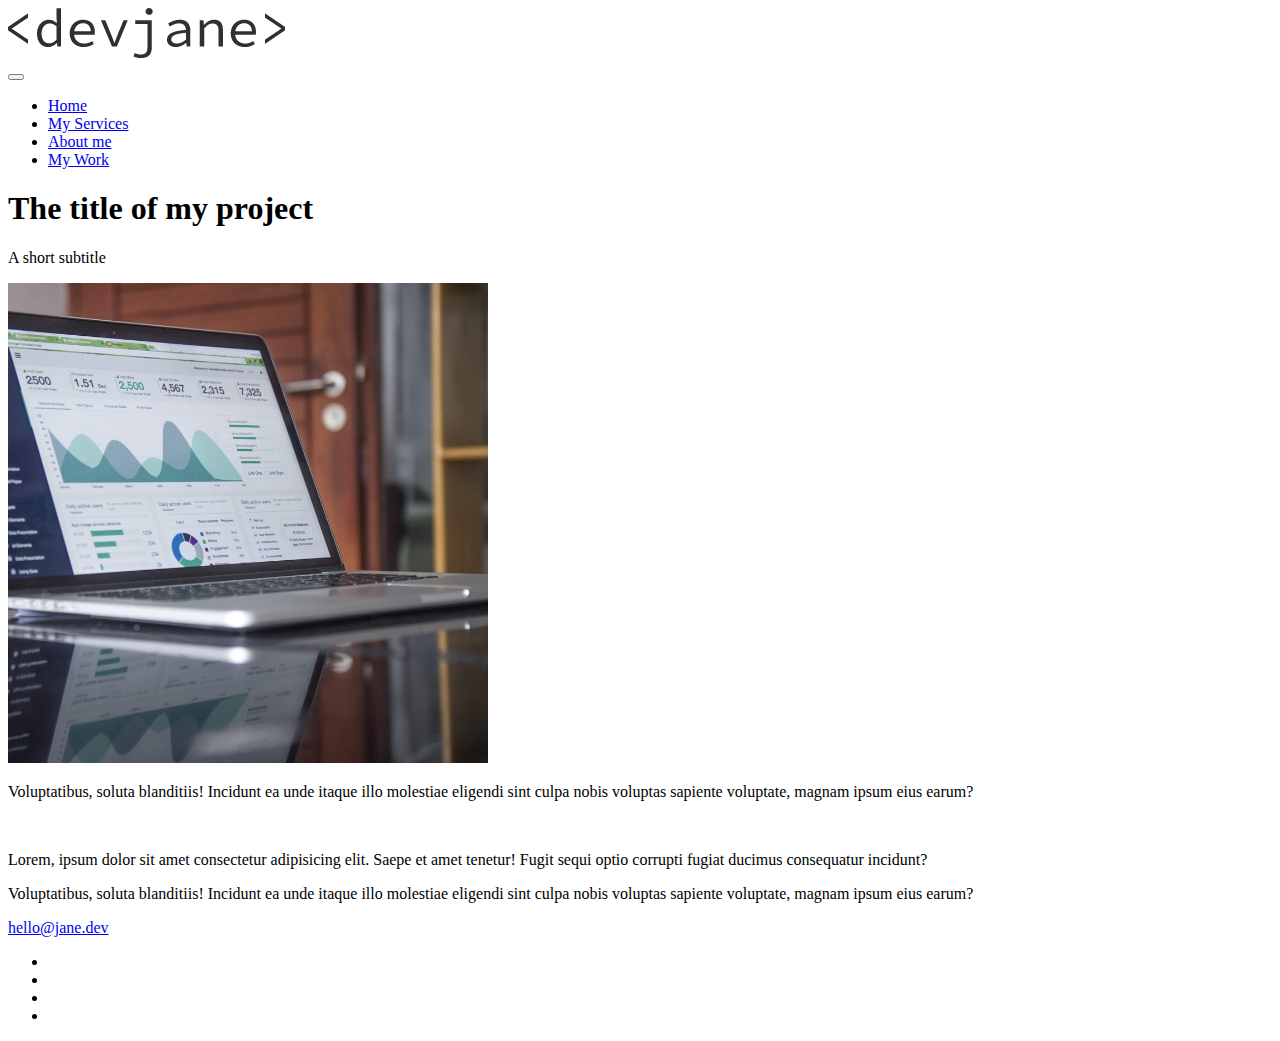
==== portfolio-item.html @ f972c3da "CH17 6S! Created the portfolio item page via portfolio-item.html" ====
<!DOCTYPE html>
<html lang="en">
    <head>
        <meta charset="UTF-8">
        <meta name="viewport" content="width=device-width, initial-scale=1.0">
        <title>DevJane Portfolio Website</title>
        <link rel="stylesheet" href="https://cdnjs.cloudflare.com/ajax/libs/normalize/7.0.0/normalize.min.css">
        <link rel="stylesheet" href="https://cdnjs.cloudflare.com/ajax/libs/font-awesome/5.11.2/css/all.css" integrity="sha256-46qynGAkLSFpVbEBog43gvNhfrOj+BmwXdxFgVK/Kvc=" crossorigin="anonymous" />  
        
        <!-- Update these with your own fonts -->
        <link href="https://fonts.googleapis.com/css?family=Source+Code+Pro:400,900|Source+Sans+Pro:300,900&display=swap" rel="stylesheet">
        
        <link rel="stylesheet" href="css/style.css">

    </head>
    <body>
        <header>
            <div class="logo">
                <img src="img/devjane.png" alt="">
            </div>
            <button class="nav-toggle" aria-label="toggle navigation">
                <span class="hamburger"></span>
            </button>
            <nav class="nav">
                <ul class="nav__list">
                    <li class="nav__item"><a href="index.html" class="nav__link">Home</a></li>
                    <li class="nav__item"><a href="index.html#services" class="nav__link">My Services</a></li>
                    <li class="nav__item"><a href="index.html#about" class="nav__link">About me</a></li>
                    <li class="nav__item"><a href="index.html#work" class="nav__link">My Work</a></li>
                </ul>
            </nav>
        </header>
        

        <section class="intro">
            <h1 class="section__title section__title--intro">
                The title <strong>of my project</strong>
            </h1>
            <p class="section__subtitle section__subtitle--intro">A short subtitle</p>
            <img src="img/portfolio-01.jpg" alt="" class="intro__img">
        </section>
        
        <div class="portfolio-item-individual">
            <p>Voluptatibus, soluta blanditiis! Incidunt ea unde itaque illo molestiae eligendi sint culpa nobis voluptas sapiente voluptate, magnam ipsum eius earum?</p>
            <img src="img/portfolio-details.jpg" alt="">
            <p>Lorem, ipsum dolor sit amet consectetur adipisicing elit. Saepe et amet tenetur! Fugit sequi optio corrupti fugiat ducimus consequatur incidunt?</p>
            <p>Voluptatibus, soluta blanditiis! Incidunt ea unde itaque illo molestiae eligendi sint culpa nobis voluptas sapiente voluptate, magnam ipsum eius earum?</p>
        </div>
        
        
        <!-- Footer -->
        <footer class="footer">
            <!-- replace with your own email address -->
            <a href="mailto:hello@jane.dev" class="footer__link">hello@jane.dev</a>
            <ul class="social-list">
                <li class="social-list__item">
                    <a class="social-list__link" href="https://codepen.io">
                        <i class="fab fa-codepen"></i>
                    </a>
                </li>
                <li class="social-list__item">
                    <a class="social-list__link" href="http://dribbble.com">
                        <i class="fab fa-dribbble"></i>
                    </a>
                </li>
                <li class="social-list__item">
                    <a class="social-list__link" href="https://twitter.com">
                        <i class="fab fa-twitter"></i>
                    </a>
                </li>
                <li class="social-list__item">
                    <a class="social-list__link" href="https://github.com">
                        <i class="fab fa-github"></i>
                    </a>
                </li>
            </ul>
        </footer>
        
        
        <script src="js/index.js"></script>
        
    </body>
</html>
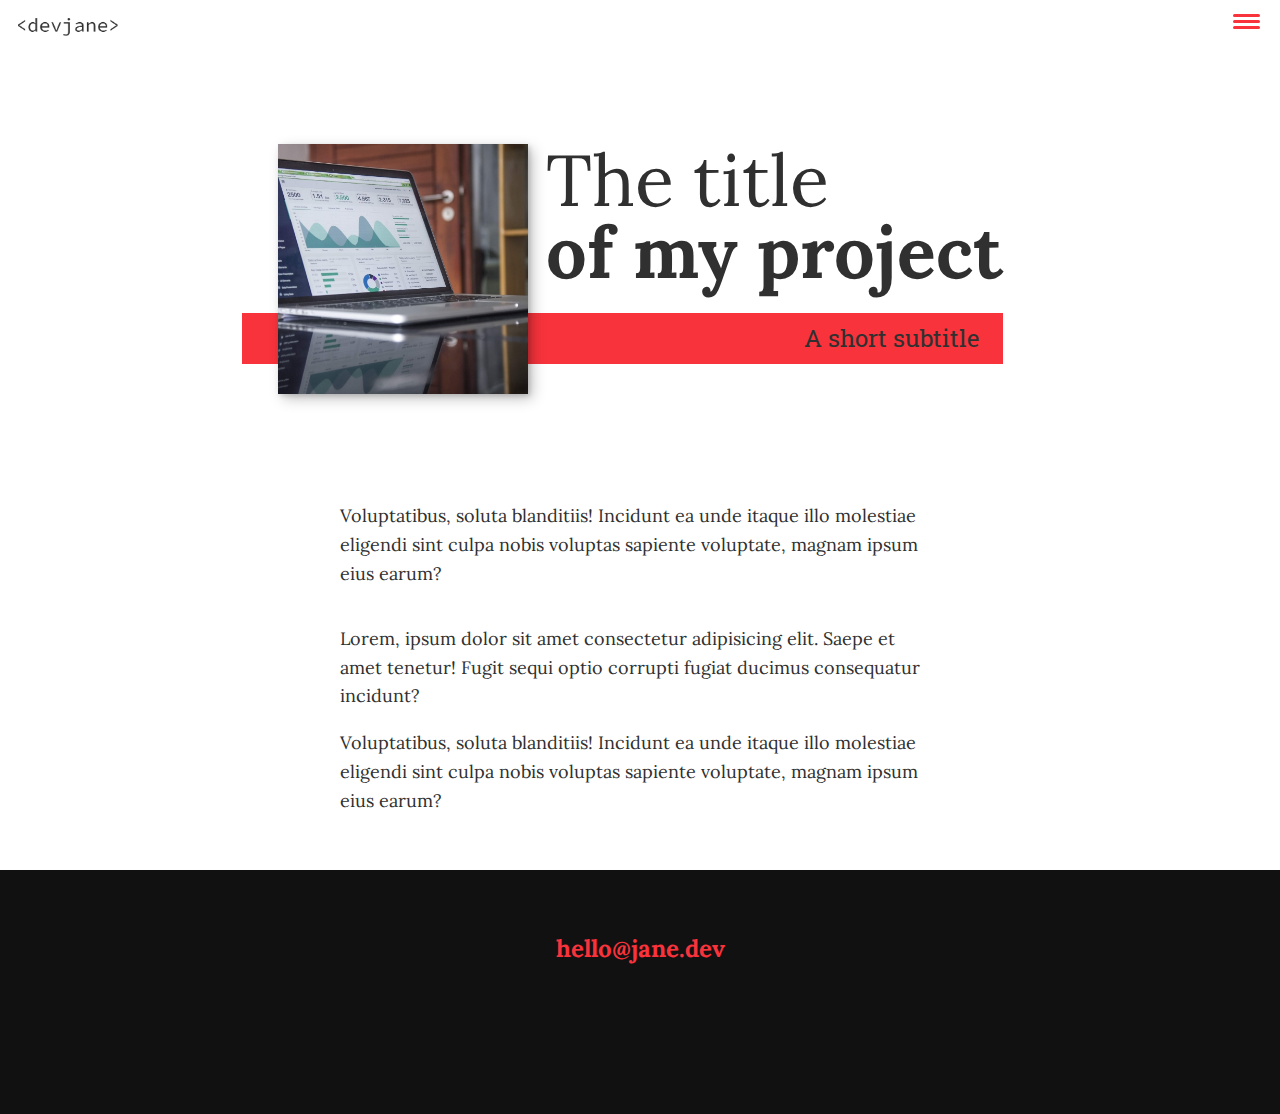
==== commit 32168dc8: "Updated CSS path in both HTML files" ====
--- a/portfolio-item.html
+++ b/portfolio-item.html
@@ -8,9 +8,9 @@
         <link rel="stylesheet" href="https://cdnjs.cloudflare.com/ajax/libs/font-awesome/5.11.2/css/all.css" integrity="sha256-46qynGAkLSFpVbEBog43gvNhfrOj+BmwXdxFgVK/Kvc=" crossorigin="anonymous" />  
         
         <!-- Update these with your own fonts -->
-        <link href="https://fonts.googleapis.com/css?family=Source+Code+Pro:400,900|Source+Sans+Pro:300,900&display=swap" rel="stylesheet">
+        <link href="https://fonts.googleapis.com/css?family=Lora:400,700|Roboto+Slab:400,700&display=swap" rel="stylesheet"> 
         
-        <link rel="stylesheet" href="css/style.css">
+        <link rel="stylesheet" href="CSS/style.css">
 
     </head>
     <body>
--- a/CSS/style.css
+++ b/CSS/style.css
@@ -0,0 +1,478 @@
+*,
+*::before,
+*::after {
+    box-sizing: border-box;
+}
+
+/* Custom Properties, update these for your own design */
+
+:root {
+    --ff-primary: 'Lora', serif;
+    --ff-secondary: 'Roboto Slab', serif;
+    
+    --fw-reg: 400;
+    --fw-bold: 700;
+    
+    --clr-light: #fff;
+    --clr-dark: #303030;
+    --clr-accent: #f8333c;
+    
+    --fs-h1: 3rem;
+    --fs-h2: 2.25rem;
+    --fs-h3: 1.25rem;
+    --fs-body: 1rem;
+    
+    --bs: 0.25em 0.25em 0.75em rgba(0,0,0,.25),
+          0.125em 0.125em 0.25em rgba(0,0,0,.15);
+}
+
+@media (min-width: 800px) {
+    :root {
+        --fs-h1: 4.5rem;
+        --fs-h2: 3.75rem;
+        --fs-h3: 1.5rem;
+        --fs-body: 1.125rem;
+    }
+}
+
+/* General styles */
+
+/* endable this to add smooth scrolling */
+/* html {
+    scroll-behavior: smooth;
+} */
+
+
+body {
+    background: var(--clr-light);
+    color: var(--clr-dark);
+    margin: 0;
+    font-family: var(--ff-primary);
+    font-size: var(--fs-body);
+    line-height: 1.6;
+}
+
+section {
+    padding: 5em 2em;
+}
+
+img {
+    display: block;
+    max-width: 100%;
+}
+
+strong { font-weight: var(--fw-bold) }
+
+:focus {
+    outline: 3px solid var(--clr-accent);
+    outline-offset: 3px;
+}
+
+/* Buttons */
+
+.btn {
+    display: inline-block;
+    padding: .5em 2.5em;
+    background: var(--clr-accent);
+    color: var(--clr-dark);
+    text-decoration: none;
+    cursor: pointer;
+    font-size: .8rem;
+    text-transform: uppercase;
+    letter-spacing: 2px;
+    font-weight: var(--fw-bold);
+    transition: transform 200ms ease-in-out;
+}
+
+.btn:hover {
+    transform: scale(1.1);
+}
+
+/* Typography */
+
+h1,
+h2,
+h3 {
+    line-height: 1;
+    margin: 0;
+}
+
+h1 { font-size: var(--fs-h1) }
+h2 { font-size: var(--fs-h2) }
+h3 { font-size: var(--fs-h3) }
+
+
+.section__title {
+    margin-bottom: .25em;
+}
+
+.section__title--intro {
+    font-weight: var(--fw-reg);
+}
+
+.section__title--intro strong {
+    display: block;
+}
+
+.section__subtitle {
+    margin: 0;
+    font-size: var(--fs-h3);
+}
+
+.section__subtitle--intro,
+.section__subtitle--about {
+    background: var(--clr-accent);
+    padding: .25em 1em;
+    font-family: var(--ff-secondary);
+    margin-bottom: 1em;
+}
+
+.section__subtitle--work {
+    color: var(--clr-accent);
+    font-weight: var(--fw-bold);
+    margin-bottom: 2em;
+}
+
+/* header */
+
+header {
+    display: flex;
+    justify-content: space-between;
+    padding: 1em;
+}
+
+.logo {
+    max-width: 100px;
+}
+
+.nav {
+    position: fixed;
+    background: var(--clr-dark);
+    color: var(--clr-light);
+    top: 0;
+    bottom: 0;
+    left: 0;
+    right: 0;
+    z-index: 100;
+    
+    transform: translateX(100%);
+    transition: transform 250ms cubic-bezier(.5, 0, .5, 1);
+}
+
+.nav__list {
+    list-style: none;
+    display: flex;
+    height: 100%;
+    flex-direction: column;
+    justify-content: space-evenly;
+    align-items: center;
+    margin: 0;
+    padding: 0;
+}
+
+.nav__link {
+    color: inherit;
+    font-weight: var(--fw-bold);
+    font-size: var(--fs-h2);
+    text-decoration: none;
+}
+
+.nav__link:hover {
+    color: var(--clr-accent);
+}
+
+.nav-toggle {
+    padding: .5em;
+    background: transparent;
+    border: 0;
+    cursor: pointer;
+    position: absolute;
+    right: 1em;
+    top: 1em;
+    z-index: 1000;
+}
+
+.nav-open .nav {
+    transform: translateX(0);
+}
+
+.nav-open .nav-toggle {
+    position: fixed;
+}
+
+.nav-open .hamburger {
+    transform: rotate(.625turn);
+}
+
+.nav-open .hamburger::before {
+    transform: rotate(90deg) translateX(-6px);
+}
+
+.nav-open .hamburger::after {
+    opacity: 0;
+}
+
+
+
+
+
+
+.hamburger {
+    display: block;
+    position: relative;
+}
+
+.hamburger,
+.hamburger::before,
+.hamburger::after {
+    background: var(--clr-accent);
+    width: 2em;
+    height: 3px;
+    border-radius: 1em;
+    transition: transform 250ms ease-in-out;
+}
+
+
+.hamburger::before,
+.hamburger::after {
+    content: '';
+    position: absolute;
+    left: 0;
+    right: 0;
+}
+
+.hamburger::before { top: 6px; }
+.hamburger::after { bottom: 6px; }
+
+
+/*  Intro section  */
+
+.intro {
+    position: relative;
+}
+
+.intro__img {
+    box-shadow: var(--bs);
+}
+
+.section__subtitle--intro {
+    display: inline-block;
+}
+
+@media (min-width: 600px) {
+    .intro {
+        display: grid;
+        width: min-content;
+        margin: 0 auto;
+        grid-column-gap: 1em;
+        grid-template-areas: 
+            "img title"
+            "img subtitle";
+        grid-template-columns: min-content max-content;
+    }
+    
+    .intro__img {
+        grid-area: img;
+        min-width: 250px;
+        position: relative;
+        z-index: 2;
+    }    
+    
+    .section__subtitle--intro {
+        align-self: start;
+        grid-column: -1 / 1;
+        grid-row: 2;
+        text-align: right;
+        position: relative;
+        left: -1.5em;
+        width: calc(100% + 1.5em);
+    }
+}
+
+
+
+/*  My services section  */
+
+.my-services {
+    background-color: var(--clr-dark);
+    background-image: url(../img/services-bg.jpg);
+    background-size: cover;
+    /* background-blend-mode: multiply; */
+    color: var(--clr-light);
+    text-align: center;
+}
+
+.section__title--services {
+    color: var(--clr-accent);
+    position: relative;
+}
+
+.section__title--services::after {
+    content: '';
+    display: block;
+    width: 2em;
+    height: 1px;
+    margin: 0.5em auto 1em;
+    background: var(--clr-light);
+    opacity: 0.25;
+}
+
+.services {
+    margin-bottom: 4em;
+}
+
+.service {
+    max-width: 500px;
+    margin: 0 auto;
+}
+
+@media (min-width: 800px) {
+    .services {
+        display: flex;
+        max-width: 1000px;
+        margin-left: auto;
+        margin-right: auto;
+    }
+    
+    .service + .service {
+        margin-left: 2em;
+    }
+}
+
+
+.about-me {
+    max-width: 1000px;
+    margin: 0 auto;
+}
+
+.about-me__img {
+    box-shadow: var(--bs);
+}
+
+@media (min-width: 600px) {
+    .about-me {
+        display: grid;
+        grid-template-columns: 1fr 200px;
+        grid-template-areas: 
+            "title img"
+            "subtitle img"
+            "text img";
+        grid-column-gap: 2em;
+    }
+    
+    .section__title--about {
+        grid-area: title;
+    }
+    
+    .section__subtitle--about {
+        grid-column: 1 / -1;
+        grid-row: 2;
+        position: relative;
+        left: -1em;
+        width: calc(100% + 2em);
+        padding-left: 1em;
+        padding-right: calc(200px + 4em);
+    }
+    
+    .about-me__img {
+        grid-area: img;
+        position: relative;
+        z-index: 2;
+    }
+}
+
+/* My Work */
+
+.my-work {
+    background-color: var(--clr-dark);
+    color: var(--clr-light);
+    text-align: center;    
+}
+
+.portfolio {
+    display: grid;
+    grid-template-columns: repeat(auto-fit, minmax(300px, 1fr));
+}
+
+.portfolio__item {
+    background: var(--clr-accent);
+    overflow: hidden;
+}
+
+.portfolio__img {
+    transition: 
+        transform 750ms cubic-bezier(.5, 0, .5, 1),
+        opacity 250ms linear;
+}
+
+.portfolio__item:focus {
+    position: relative;
+    z-index: 2;
+}
+
+.portfolio__img:hover,
+.portfolio__item:focus .portfolio__img {
+    transform: scale(1.2);
+    opacity: .5;
+}
+
+
+/* footer */
+
+.footer {
+    background: #111;
+    color: var(--clr-accent);
+    text-align: center;
+    padding: 2.5em 0;
+    font-size: var(--fs-h3);
+
+}
+
+.footer a { 
+    color: inherit;
+    text-decoration: none;
+}
+
+.footer__link {
+    font-weight: var(--fw-bold);
+}
+
+.footer__link:hover,
+.social-list__link:hover {
+    opacity: .7;
+}
+
+.footer__link:hover {
+    text-decoration: underline;
+}
+
+.social-list {
+    list-style: none;
+    display: flex;
+    justify-content: center;
+    margin: 2em 0 0;
+    padding: 0;
+}
+
+.social-list__item {
+    margin: 0 .5em;
+}
+
+.social-list__link {
+    padding: .5em;
+}
+
+
+/* Individual portfolio item styles */
+
+.portfolio-item-individual {
+    padding: 0 2em 2em;
+    max-width: 1000px;
+    margin: 0 auto;
+}
+
+.portfolio-item-individual p {
+    max-width: 600px;
+    margin-left: auto;
+    margin-right: auto;
+}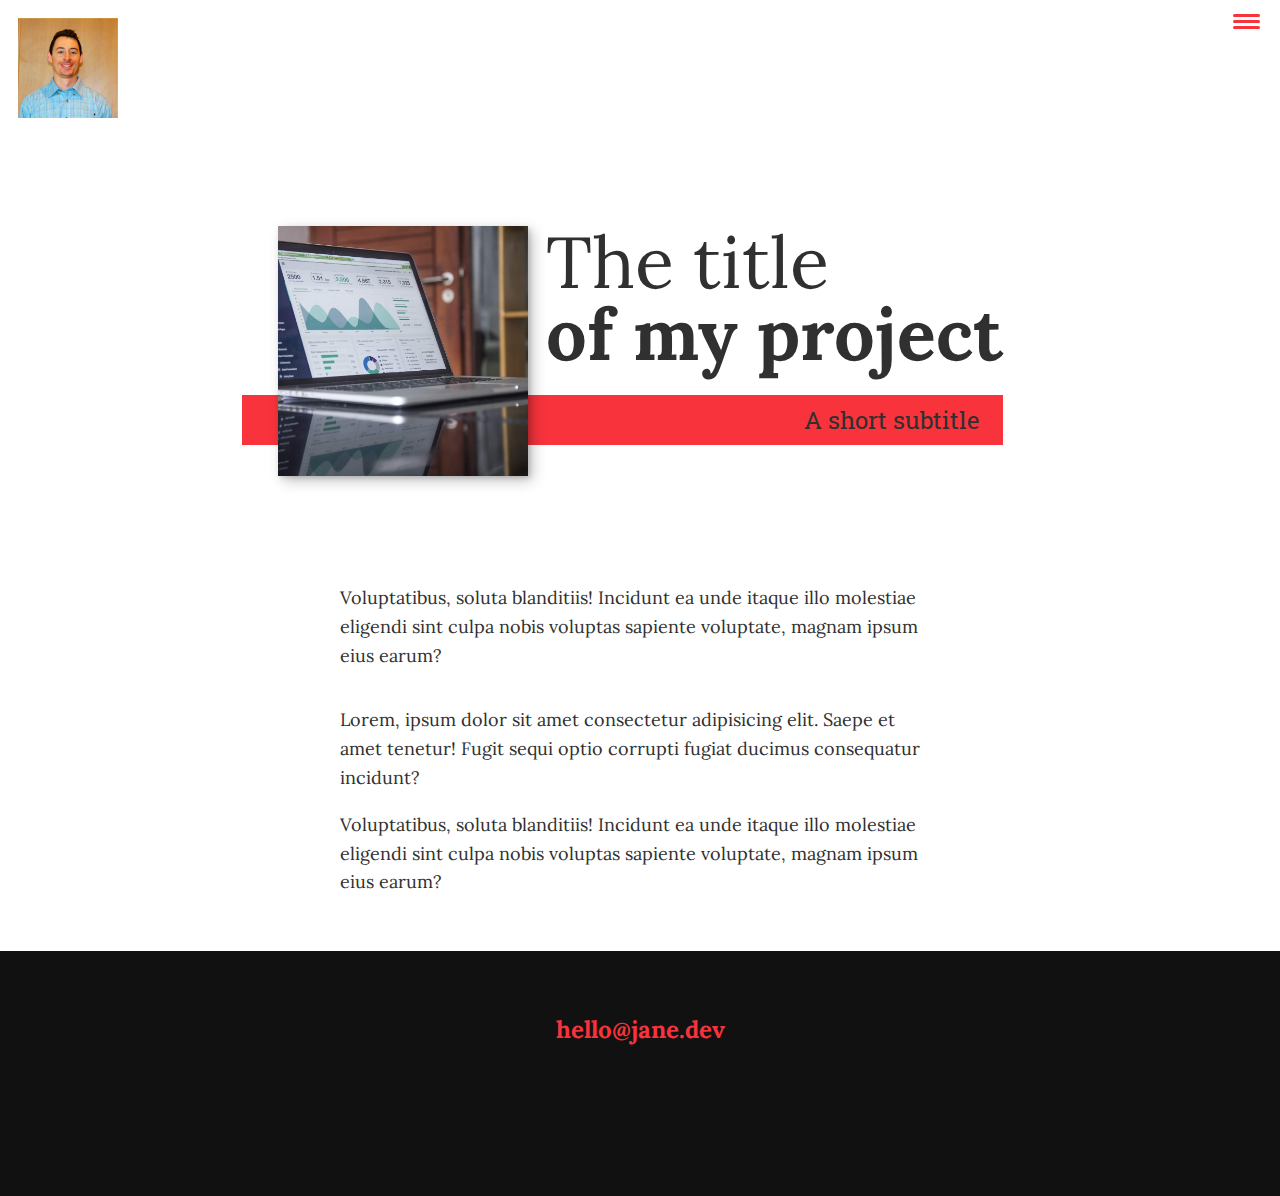
==== commit 8802e692: "Added in photos of myself" ====
--- a/portfolio-item.html
+++ b/portfolio-item.html
@@ -3,7 +3,7 @@
     <head>
         <meta charset="UTF-8">
         <meta name="viewport" content="width=device-width, initial-scale=1.0">
-        <title>DevJane Portfolio Website</title>
+        <title>Scott Singer Portfolio Website</title>
         <link rel="stylesheet" href="https://cdnjs.cloudflare.com/ajax/libs/normalize/7.0.0/normalize.min.css">
         <link rel="stylesheet" href="https://cdnjs.cloudflare.com/ajax/libs/font-awesome/5.11.2/css/all.css" integrity="sha256-46qynGAkLSFpVbEBog43gvNhfrOj+BmwXdxFgVK/Kvc=" crossorigin="anonymous" />  
         
@@ -16,7 +16,7 @@
     <body>
         <header>
             <div class="logo">
-                <img src="img/devjane.png" alt="">
+                <img src="img/Scott_LinkedIn.jpeg" alt="">
             </div>
             <button class="nav-toggle" aria-label="toggle navigation">
                 <span class="hamburger"></span>
@@ -77,7 +77,7 @@
         </footer>
         
         
-        <script src="js/index.js"></script>
+        <script src="JS/index.js"></script>
         
     </body>
 </html>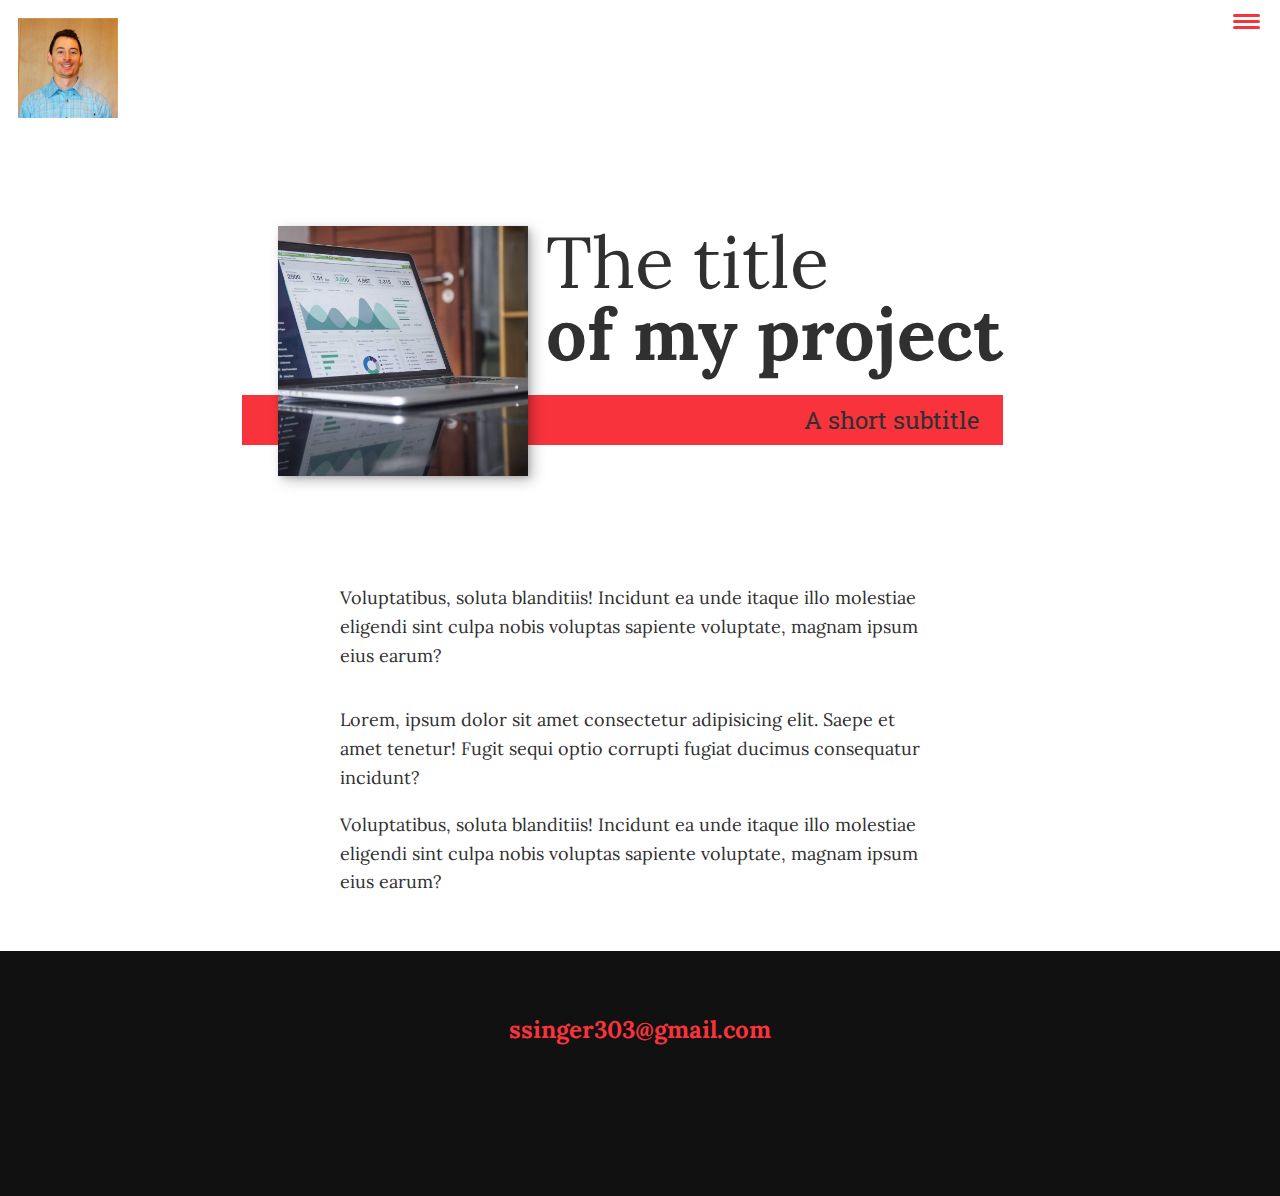
==== commit 29523524: "Removed excess images. Refactored code" ====
--- a/portfolio-item.html
+++ b/portfolio-item.html
@@ -51,7 +51,7 @@
         <!-- Footer -->
         <footer class="footer">
             <!-- replace with your own email address -->
-            <a href="mailto:hello@jane.dev" class="footer__link">hello@jane.dev</a>
+            <a href="mailto:ssinger303@gmail.com" class="footer__link">ssinger303@gmail.com</a>
             <ul class="social-list">
                 <li class="social-list__item">
                     <a class="social-list__link" href="https://codepen.io">
